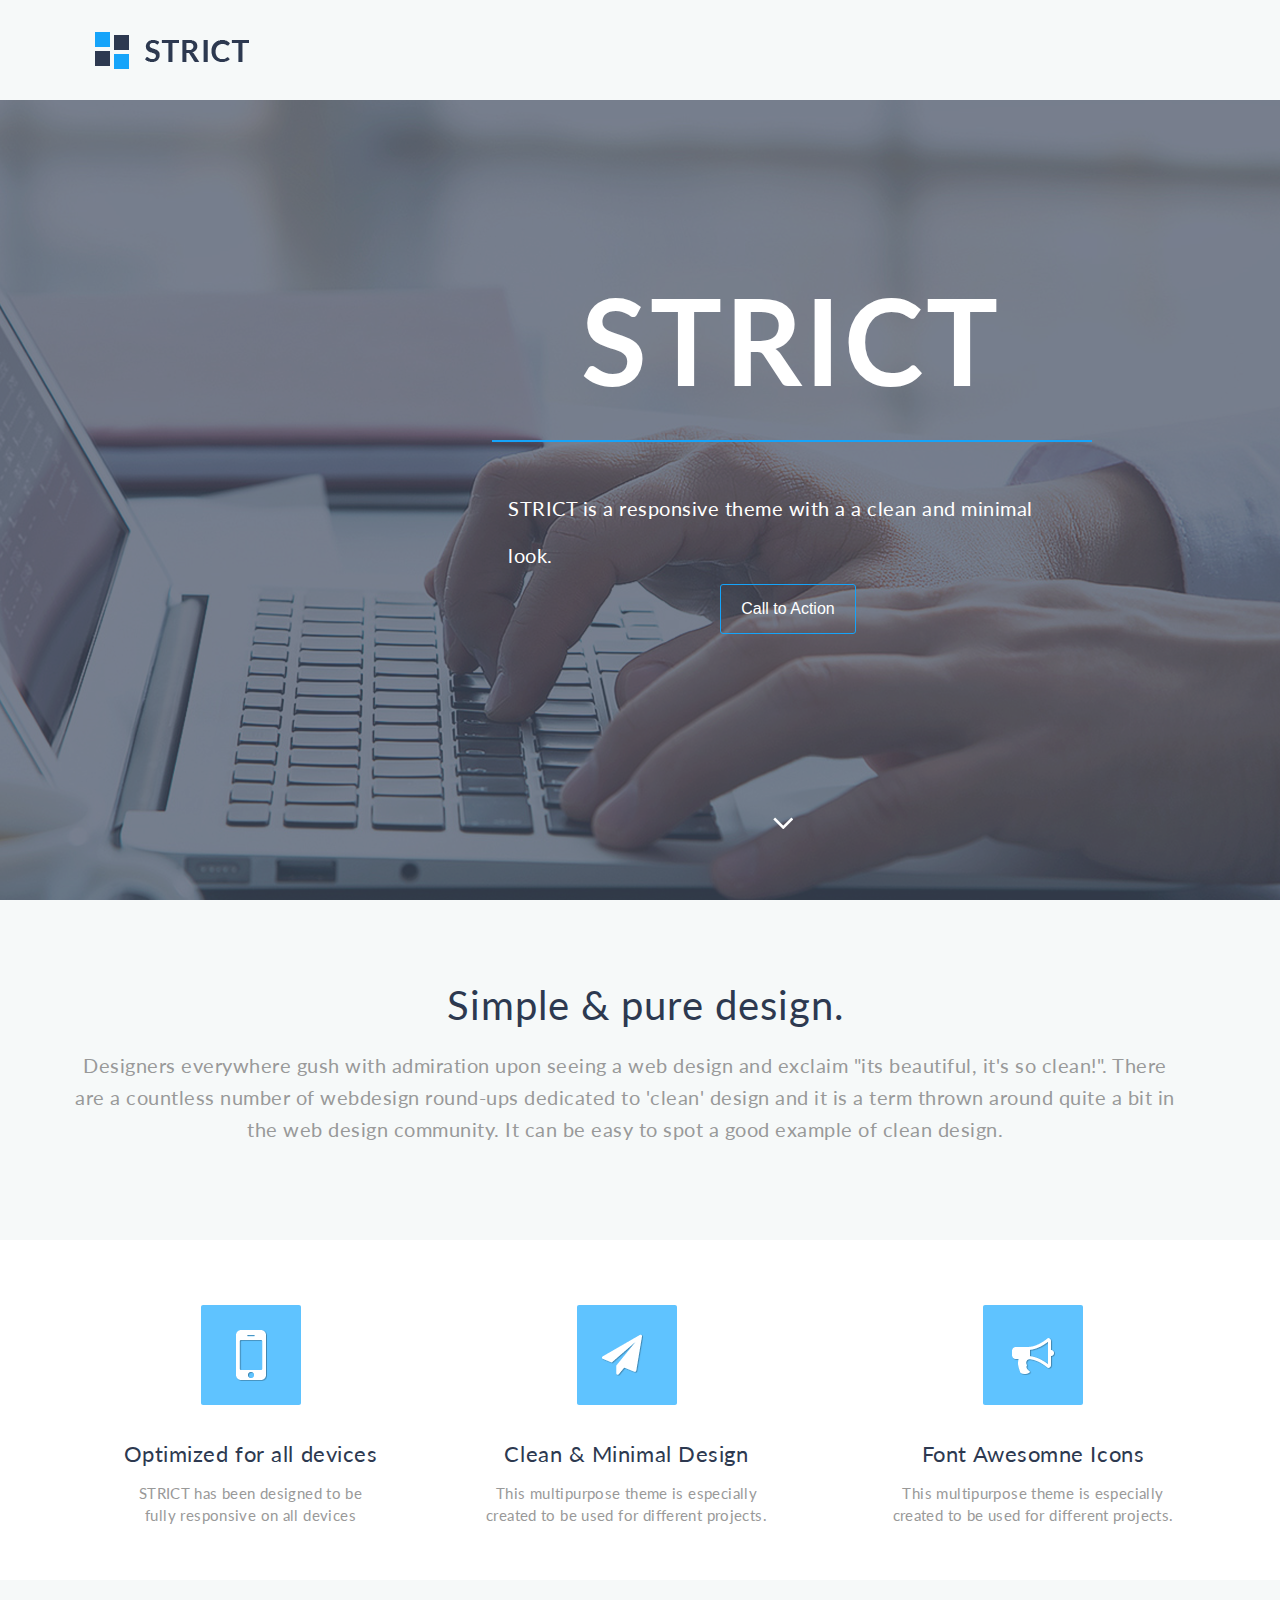
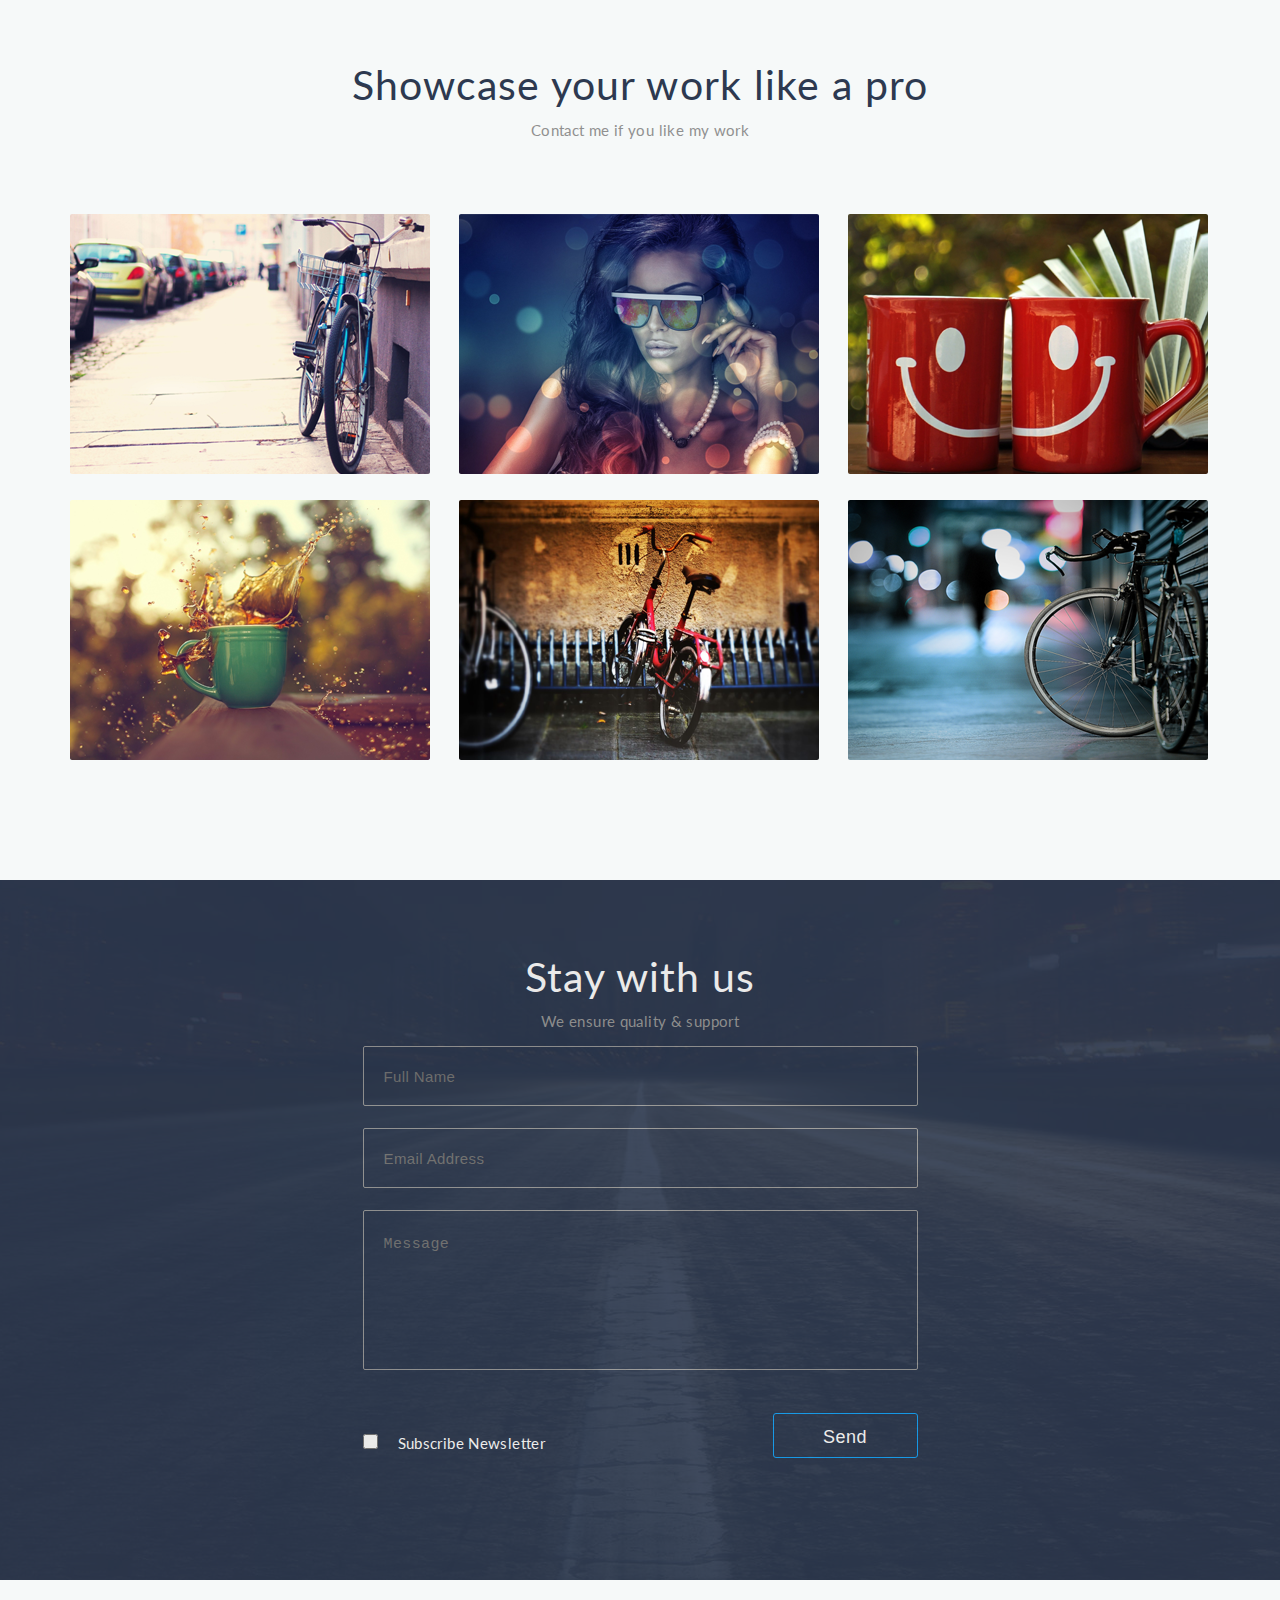
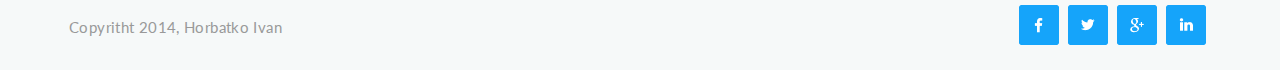
==== index_flex.html @ 395714b1 "some change" ====
<!DOCTYPE html>
<html lang="en">
	<head>
		<meta charset="utf-8">
		<title>Strict</title>
		<link rel="stylesheet" type="text/css" href="css/style_flex.css">
	</head>
	
	<body>
		<header> <!-- Строка с логотипом -->
				<div class="container">
					<img src="img/logo.png" class="logo" alt="Strict logo">
				</div>
		</header>
		<section class="banner">  <!-- Баннер с кнопкой и стрелкой -->
			<div class="container">
				<h1>Strict</h1>
				<div class="underline"></div>
				<p> STRICT is a responsive theme with a a clean and minimal look. </p>
				<form action="#form" ><button type="submit" class="button1">Call to Action</button></form>
				<div class="arrow_down"><a href="#Simple"><img src="img/arrow_bottom.png" alt="arrow_down"></a> </div>
			</div>
		</section>
        <section class="intro"> <!-- Вводный текст -->
            <div class="container" id="Simple">
                <h2>Simple & pure design.</h2>
                <p>Designers everywhere gush with admiration upon seeing a web design and exclaim "its beautiful, it's
                    so clean!". There are a countless number of webdesign round-ups dedicated to 'clean' design and it
                    is a term thrown around quite a bit in the web design community. It can be easy to spot a good
                    example of clean design.
                </p>
            </div>
        </section>
        <section class="feature">  <!-- Блок картинок(пересмотреть с флексом) -->
            <div class="container">
                <div class="feature-content">
                    <div class="squareone">
                        <img src="img/device.png" alt="All Devices">
                        <h4>Optimized for all devices</h4>
                        <p>STRICT has been designed to be fully responsive on all devices</p>
                    </div>
                    <div class="squaretwo">
                        <img src="img/design.png" alt="Clean & Minimal Design">
                        <h4>Clean & Minimal Design</h4>
                        <p>This multipurpose theme is especially created
                            to be used for different projects.</p>
                    </div>
                    <div class="squaretwo">
                        <img src="img/awesome.png" alt="Font Awesomne Icons">
                        <h4>Font Awesomne Icons</h4>
                        <p>This multipurpose theme is especially created
                            to be used for different projects.</p>
                    </div>
                </div>
            </div>
        </section>
        <section class="portfolio"> <!-- Блок картинок #2(пересмотреть с флексом) -->
            <div class="container">
                <div class="portfolio-text">
                    <h2>Showcase your work like a pro</h2>
                        <p>Contact me if you like my work</p>
                </div>
                <div class="block1">
                    <div class="photo layer">
                        <img src="img/photo1.png" class="img1" alt="bike"/>
                        <img src="img/background_all.png" class="portfolio_background" alt="background"/>
                    </div>
                    <div class="photo2 layer">
                        <img src="img/photo2.png" alt="girl" class="img2">
                        <img src="img/background_all.png" class="portfolio_background" alt="background"/>
                    </div>
                    <div class="photo3 layer">
                        <img src="img/photo3.png" alt="2cup" class="img3">
                        <img src="img/background_all.png" class="portfolio_background" alt="background"/>
                    </div>
                </div>
                <div class="block2">
                    <div class="photo layer">
                        <img src="img/photo4.png" alt="1cup" class="img4">
                        <img src="img/background_all.png" class="portfolio_background" alt="background"/>
                    </div>
                    <div class="photo2 layer">
                        <img src="img/photo5.png" alt="red_bike" class="img5">
                        <img src="img/background_all.png" class="portfolio_background" alt="background"/>
                    </div>
                    <div class="photo3 layer">
                        <img src="img/photo6.png" alt="bike-2" class="img6">
                        <img src="img/background_all.png" class="portfolio_background" alt="background"/>
                    </div>
                </div>
            </div>
        </section>
        <section class="contact"> <!--  Блок контактной формы -->
            <div class="contact2">
				<div class="container">
					<div class="contact_text">
						<h2>Stay with us</h2>
						<p>We ensure quality & support</p>
					</div>
					<div class="contact_form">
						<form action="#" method="get" class="form_contact" id="form">
                        <p><input type="text" name="name" placeholder="Full Name"></p>
                        <p><input type="email" name="email" placeholder="Email Address"></p>
                        <p><textarea name="message" placeholder="Message"></textarea></p>
                        <label for="checkbox" class="checkbox"><input type="checkbox" name="subscription" value="Subscribe" id="checkbox" >
						<span>Subscribe Newsletter</span></label>
                        <button type="submit" class="btn_send">Send</button>
                    </form>
                </div>
            </div>
			</div>
        </section>
        <footer class="footer"> <!-- Подпись,  соцсети -->
            <div class="container">
                <div class="footer-text">
                    <p>Copyritht 2014, Horbatko Ivan</p>
                </div>
                <div class="footer-icon">
                    <ul class="footer_soc">
                        <li><a href="https://facebook.com"><div class="soc1"></div></a></li>
                        <li><a href="https://twitter.com"><div class="soc2"></div></a></li>
                        <li><a href="https://plus.google.com"><div class="soc3"></div></a></li>
                        <li><a href="https://www.linkedin.com/"><div class="soc4"></div></a></li>
                    </ul>
                </div>
            </div>
        </footer>
	</body>
</html>
---- css/style_flex.css ----
@import url('https://fonts.googleapis.com/css?family=Lato:100,300,400,700,900');

*{
	margin: 0;
	box-sizing: border-box;
}

body{
	font-family: 'Lato', sans-serif;
	min-width: 100%;
    max-width: 1600px;
}

.container {
	width: 1142px;
	margin: 0 auto;
}

header {
	background-color: #f6f9f9;
	padding: 0;
	height: 100px;
}

.logo {
	margin: 32px 960px 31px 26px;
}

.banner {
	background: url(../img/banner.png) no-repeat center top/cover;
	height: 800px;
	padding: 217px 
}

.banner h1 {
    font-size: 120px;
    font-weight: 700;
    line-height: 47px;
    text-transform: uppercase;
    color: #ffffff;
    letter-spacing: 3px;
    width: 415px;
    height: 89px;
    margin: 0 auto;
}

.underline{
	background: url("../img/Line.png") no-repeat;
	margin: 34px 265px 40px 275px;
    display: inline-block;
    width: 600px;
    height: 2px;
}

.banner p{
    color: #ffffff;
    font-size: 20px;
    font-weight: 400;
    line-height: 47px;
    letter-spacing: 0.5px;
    width: 560px;
    height: 17px;
    margin: 0 auto;
}

.button1 {
    padding: 15px 20px;
    border: 1px solid #15a4fa;
    border-radius: 3px;
    background: transparent;
    color: #fff;
    font-size: 16px;
    display: block;
    margin: 82px auto 0;
    transition: all 0.5s ease;
    -webkit-transition: all 0.5s ease;
    -moz-transition: all 0.5s ease;
    -o-transition: all 0.5s ease;
}

.button1:hover{
    background: #15a4fa
}
.arrow_down {
    margin: 179px 556px ;
    display: inline-block;
    width: 20px;
    height: 12px;
    text-align: center;
 }

.intro{
    background-color: #f6f9f9;
    height: 340px;
    padding-top: 81px;
    padding-left: 26px;
    padding-right: 15px;
}

.intro h2{
    width: auto;
    height: 37px;
    color: #2d3950;
    font-size: 40px;
    font-weight: 400;
    letter-spacing: 1px;
    margin: 0 auto;
    text-align: center;
}

.intro p{
    text-align: center;
    width: 1101px;
    height: 81px;
    color: #999999;
    font-size: 20px;
    font-weight: 400;
    line-height: 32px;
    letter-spacing: 0.5px;
    margin-top: 31px;
}

.feature{
    padding-top: 65px;
    height: 340px;
    background-color: #ffffff;
}

.feature-content {
	padding: 0 20px 65px 54px;
	margin: 0;
	list-style: none;
	display: flex;
	align-items: center;
	justify-content: space-between;
}

.squareone
{
	width: 255px;
	height: 210px;
	text-align: center;
	align-items: center;
}

.squaretwo
{
	width: 316px;
	height: 210px;
	text-align: center;
	align-items: center;

}

.feature-content h4 {
    width: auto;
    height: 20px;
    color: #2d3950;
    font-size: 22px;
    font-weight: 400;
    letter-spacing: 0.55px;
    margin-top: 32px;
}

.feature-content p {
    width: auto;
    height: 36px;
    color: #999999;
    font-size: 15px;
    font-weight: 400;
    line-height: 22px;
    letter-spacing: 0.38px;
    margin-top: 22px;
}

.feature-content img{
    -moz-transition: all 1s ease;
    -webkit-transition: all 1s ease;
    -o-transition: all 1s ease;
    transition: all 1s ease;
}
.feature-content img:hover {
    -moz-transform: scale(1.5);
    -webkit-transform: scale(1.5);
    -o-transform: scale(1.5);
    -ms-transform: scale(1.5);
    transform: scale(1.5);
}



.portfolio{
    background-color: #f6f9f9;
    height: 900px;
    padding-top: 80px;
}

.portfolio-text {
    text-align: center;
}

.portfolio-text h2 {
    width: auto;
    margin-bottom: 22px;
    height: 37px;
    color: #2d3950;
    font-size: 41px;
    font-weight: 400;
    letter-spacing: 1.02px;
}

.portfolio-text p {
    width: auto;
    height: 14px;
    color: #909090;
    font-size: 15px;
    font-weight: 400;
    line-height: 23px;
    letter-spacing: 0.38px;
    margin-bottom: 80px;
}
.block1 {
    border: 1px solid transparent;
}
.block2 {
    border: 1px solid transparent;
    margin-top: 284px;
}

.layer {
    position:relative;
}

.layer img {
    position:absolute;
}
.layer img.portfolio_background {
    opacity:0;
}
.layer:hover img.portfolio_background {
    opacity:1;
}

.photo {
    width: 31.5%;
    height: 35%;
    float: left;
    margin: 0 30px 30px 0;
}

.photo2 {
    width: 31.5%;
    height: 28.88%;
    float: left;
    margin: 0 30px 30px 0;

}
.photo3 {
    width: 31.5%;
    height: 28.88%;
    float: left;
    margin: 0 0 30px 0;

}

.contact {
    background: url(../img/background_contact.png) no-repeat top/cover;
    height: 700px;
    padding-top: 72px;
}

.contact2 {
    height: 700px;
    background-color: #2d3950;
    opacity: 0.9;
    padding-top: 72px;
    margin-top: -72px;
}

.contact_text{
    text-align: center;
}

.contact_text h2 {
	width: auto;
	height: 37px;
	color: #ffffff;
	font-size: 41px;
	font-weight: 400;
	letter-spacing: 1.02px;
    margin-bottom: 21px;
}

.contact_text p {
	width: auto;
	height: 14px;
	color: #999999;
	font-size: 15px;
	font-weight: 400;
	line-height: 23px;
	letter-spacing: 0.38px;
}

.contact_form {
	width: 555px;
	height: 330px;
    margin: 0 auto 38px;
    position: relative;
}

.form_contact  input {
    width: 100%;
    box-sizing: border-box;
    margin-top: 22px;
    resize: vertical;
    background: transparent;
	height: 60px;
	border-radius: 2px;
	border: 1px solid #999999;
	padding: 25px 20px 25px 20px;
}

.form_contact  textarea {
    width: 100%;
    box-sizing: border-box;
    margin-top: 22px;
    resize: none;
    background: transparent;
	height: 160px;
	border-radius: 2px;
	border: 1px solid #999999;
	padding: 25px 20px 25px 20px;
    margin-bottom: 39px;
}

.form_contact p {
	color: #999999;
	font-size: 15px;
	font-weight: 400;
	letter-spacing: 0.38px;
}

.form_contact input[type="search"],input[type="email"], input[type="text"], textarea {
	color: #999999;
	font-size: 15px;
	font-weight: 400;
	letter-spacing: 0.38px;
}

.form_contact input[type="checkbox"] {
	width: 15px;
	height: 15px;
	border-radius: 2px;
	border: 1px solid #9aa1ab;
	background-color: #f6f9f9;
}

.form_contact span {
    width: 149px;
    height: 11px;
    color: #ffffff;
    font-size: 15px;
    font-weight: 400;
    letter-spacing: 0.38px;
    margin-left: 16px;
    margin-right: 232px;
}

.btn_send{
    height: 45px;
    width: 145px;
    border: 1px solid #15a4fa;
    border-radius: 3px;
    background: transparent;
    color: #ffffff;
    font-size: 18px;
    display: block;
    transition: all 0.5s ease;
    -webkit-transition: all 0.5s ease;
    -moz-transition: all 0.5s ease;
    -o-transition: all 0.5s ease;
    float: right;
    margin-top: -39px;
    letter-spacing: 0.45px;
    font-weight: 400;
    line-height: 47px;
    vertical-align: center;
    padding: 0;
}

.btn_send:hover{
    background: #15a4fa
}

.footer{
    background-color: #f6f9f9;
    height: 90px;
}
.footer-text p{
    float: left;
    margin-top: 38px;
    width: auto;
    height: 14px;
    color: #999999;
    font-size: 15px;
    font-weight: 400;
    letter-spacing: 0.38px;
}
.footer-icon {
    float: right;
    margin-top: 25px;
}

.footer_soc li {
    margin-right: 5px;
    display: inline;
}

.footer_soc div {
    display: inline-block;
}

.soc1 {
    background: url("../img/facebook.png");
    width: 40px;
    height: 40px;
    border-radius: 2px;

}

 .soc1:hover {
     background: url("../img/facebook2.png");
 }

.soc2 {
    background: url("../img/twitter2.png");
    width: 40px;
    height: 40px;
    border-radius: 2px;

}

.soc2:hover {
    background: url("../img/twitter.png");
}

.soc3 {
    background: url("../img/google.png");
    width: 40px;
    height: 40px;
    border-radius: 2px;

}

.soc3:hover {
    background: url("../img/google2.png");
}

.soc4 {
    background: url("../img/linked.png");
    width: 40px;
    height: 40px;
    border-radius: 2px;

}

.soc4:hover {
    background: url("../img/linkein2.png");
}
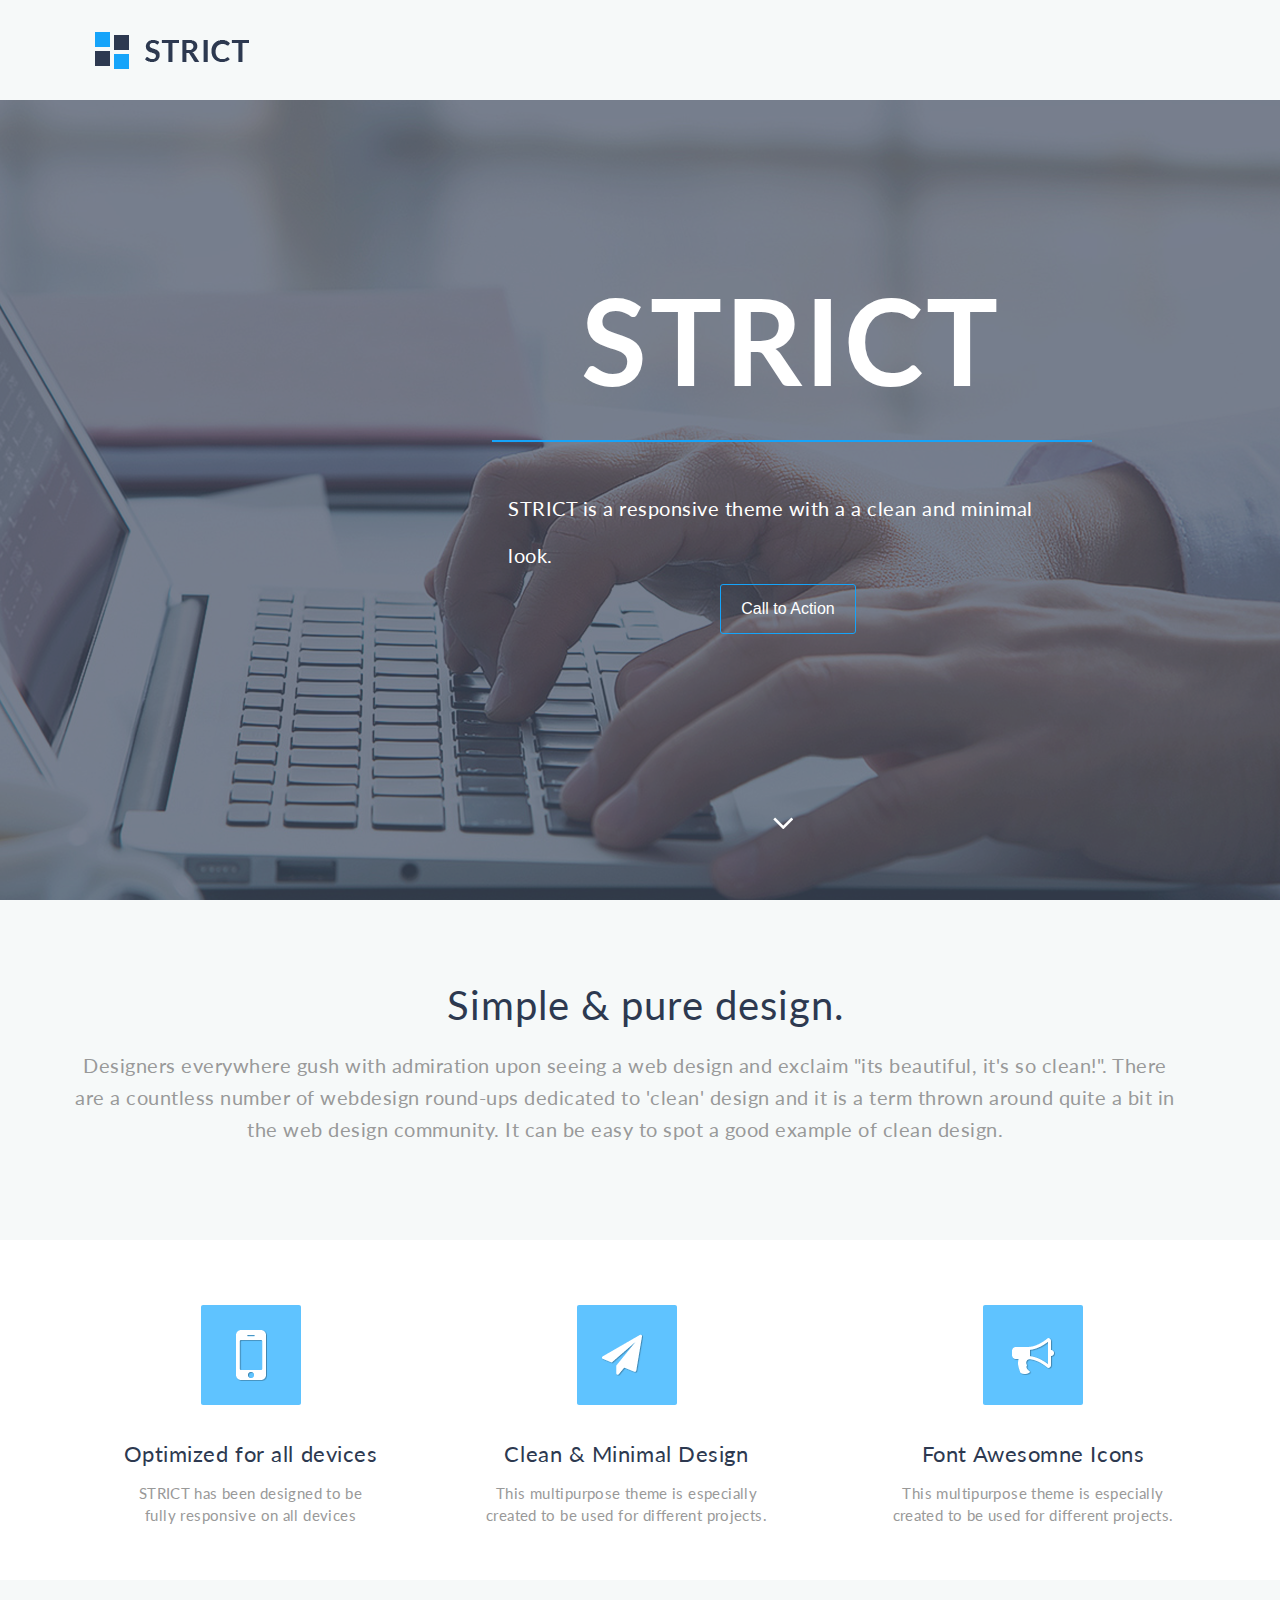
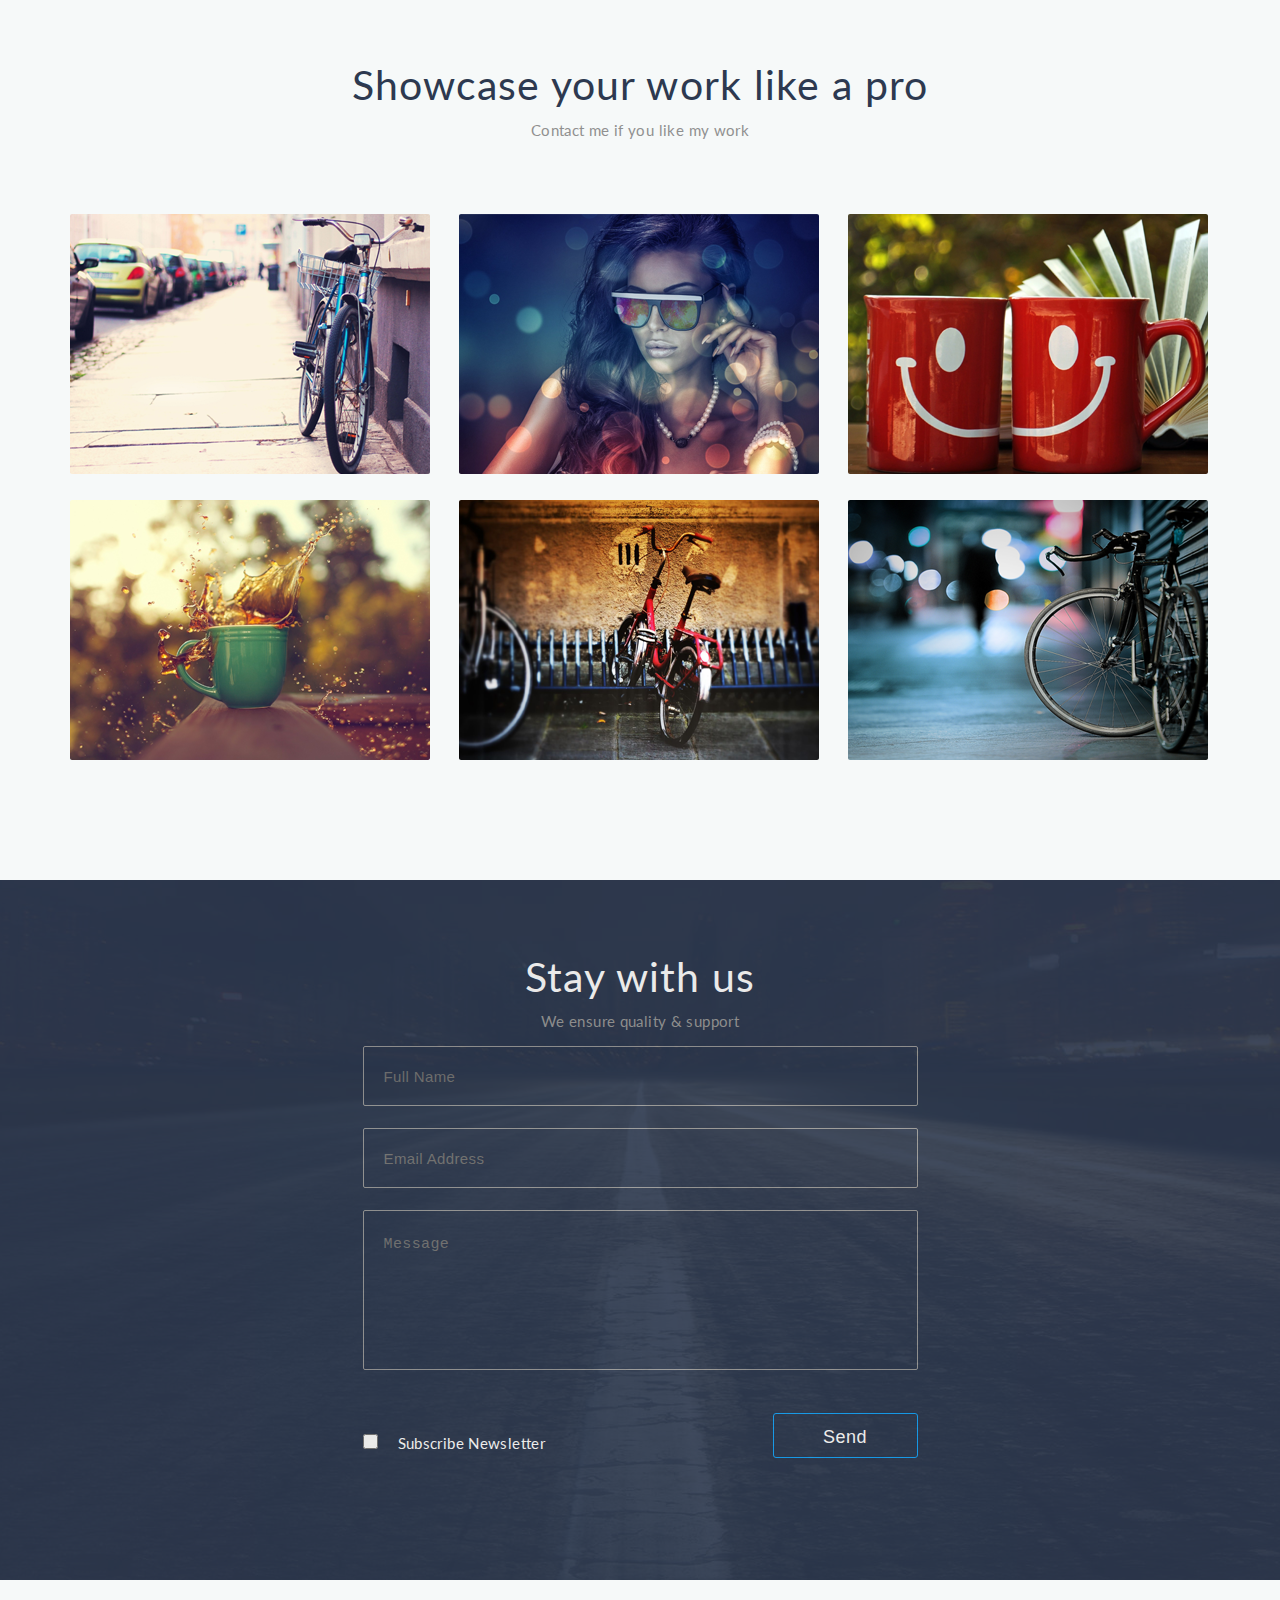
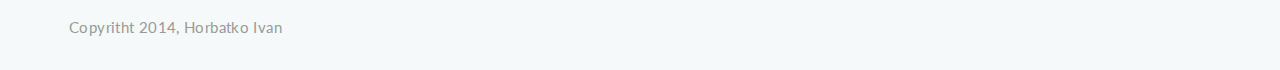
==== commit d53ee8d1: "some change flex, awesome" ====
--- a/index_flex.html
+++ b/index_flex.html
@@ -4,6 +4,7 @@
 		<meta charset="utf-8">
 		<title>Strict</title>
 		<link rel="stylesheet" type="text/css" href="css/style_flex.css">
+		<link rel="stylesheet" href="https://use.fontawesome.com/releases/v5.5.0/css/all.css" integrity="sha384-B4dIYHKNBt8Bc12p+WXckhzcICo0wtJAoU8YZTY5qE0Id1GSseTk6S+L3BlXeVIU" crossorigin="anonymous">
 	</head>
 	
 	<body>
@@ -117,10 +118,10 @@
                 </div>
                 <div class="footer-icon">
                     <ul class="footer_soc">
-                        <li><a href="https://facebook.com"><div class="soc1"></div></a></li>
-                        <li><a href="https://twitter.com"><div class="soc2"></div></a></li>
-                        <li><a href="https://plus.google.com"><div class="soc3"></div></a></li>
-                        <li><a href="https://www.linkedin.com/"><div class="soc4"></div></a></li>
+                        <li><a href="https://facebook.com"><i class="fab fa-facebook fa-lg"></i></a></li>
+                        <li><a href="https://twitter.com"><i class="fab fa-twitter fa-lg" ></i></a></li>
+                        <li><a href="https://plus.google.com"><i class="fab fa-google fa-lg"></i></a></li>
+                        <li><a href="https://www.linkedin.com/"><i class="fab fa-linkedin fa-lg"></i></a></li>
                     </ul>
                 </div>
             </div>
--- a/css/style_flex.css
+++ b/css/style_flex.css
@@ -418,52 +418,4 @@
 
 .footer_soc div {
     display: inline-block;
-}
-
-.soc1 {
-    background: url("../img/facebook.png");
-    width: 40px;
-    height: 40px;
-    border-radius: 2px;
-
-}
-
- .soc1:hover {
-     background: url("../img/facebook2.png");
- }
-
-.soc2 {
-    background: url("../img/twitter2.png");
-    width: 40px;
-    height: 40px;
-    border-radius: 2px;
-
-}
-
-.soc2:hover {
-    background: url("../img/twitter.png");
-}
-
-.soc3 {
-    background: url("../img/google.png");
-    width: 40px;
-    height: 40px;
-    border-radius: 2px;
-
-}
-
-.soc3:hover {
-    background: url("../img/google2.png");
-}
-
-.soc4 {
-    background: url("../img/linked.png");
-    width: 40px;
-    height: 40px;
-    border-radius: 2px;
-
-}
-
-.soc4:hover {
-    background: url("../img/linkein2.png");
 }